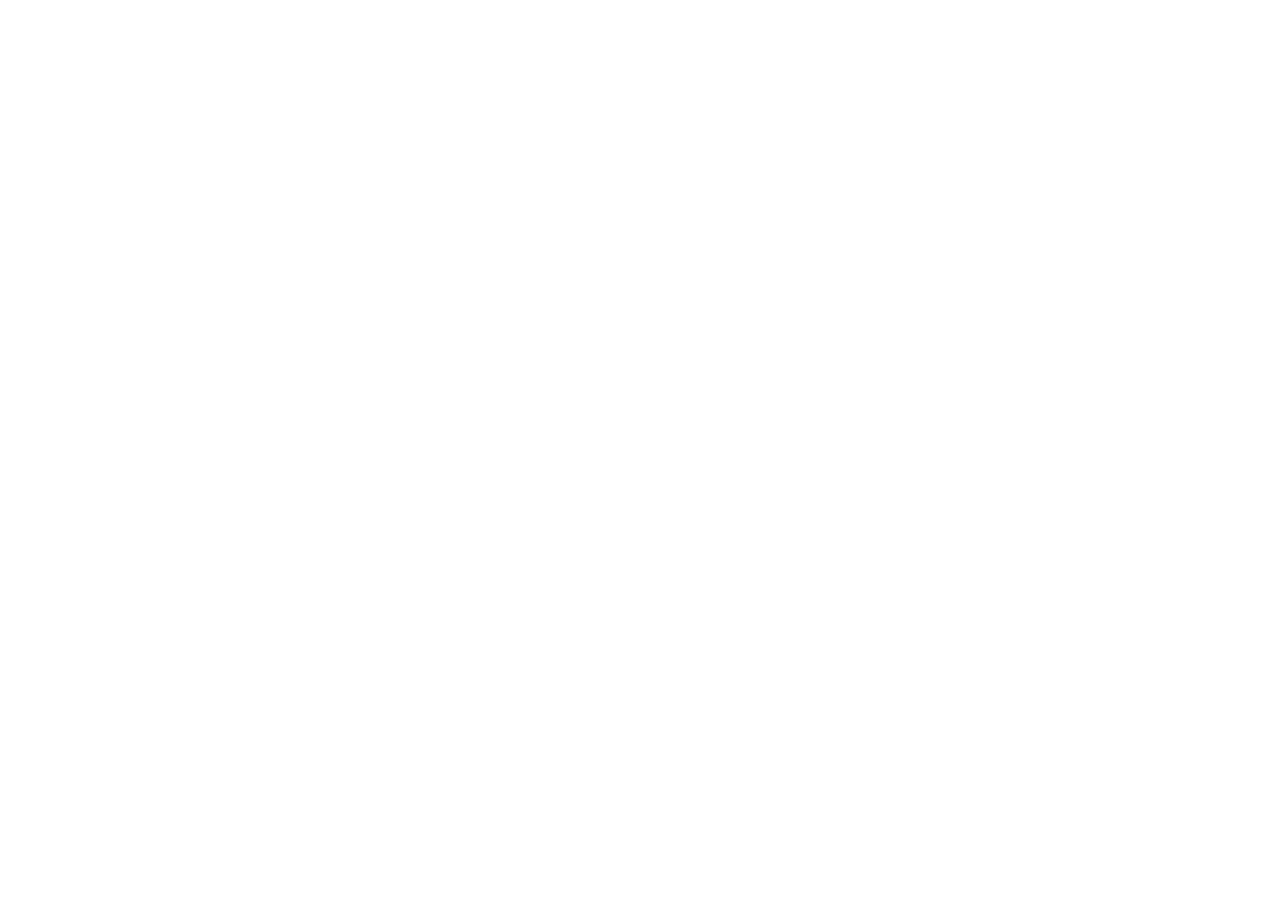
==== #1 drum-kit/index.html @ 9b9a780a "Created base files folders to begin." ====
<!DOCTYPE html>
<html lang="en">
<head>
    <meta charset="UTF-8">
    <meta http-equiv="X-UA-Compatible" content="IE=edge">
    <meta name="viewport" content="width=device-width, initial-scale=1.0">
    <title>JS30 Drum-Kit</title>
</head>
<body>
    <script src="./index.js"></script>
</body>
</html>
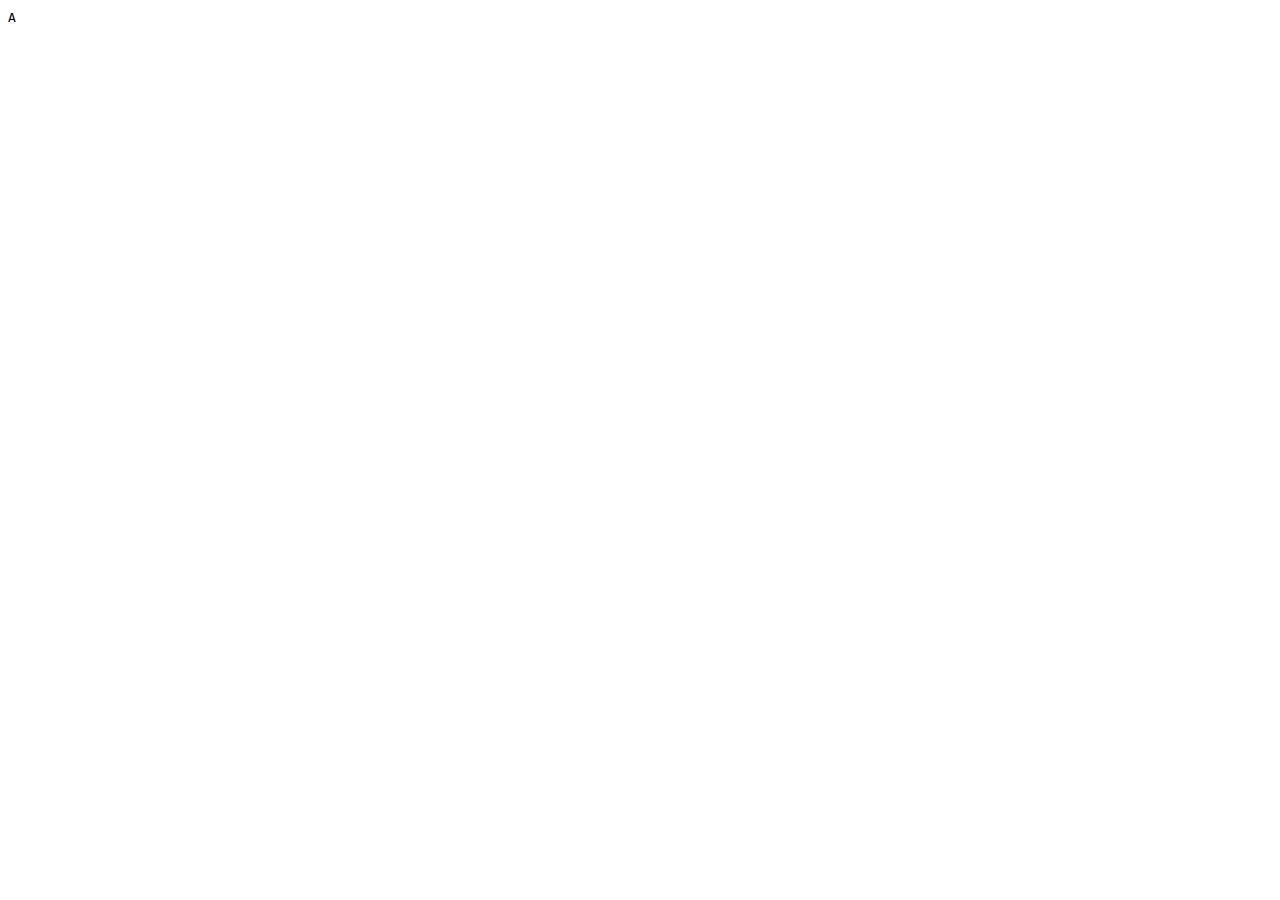
==== commit db45bffd: "Added sound and playing with keys." ====
--- a/#1 drum-kit/index.html
+++ b/#1 drum-kit/index.html
@@ -1,5 +1,5 @@
 <!DOCTYPE html>
-<html lang="en">
+<html lang="tr">
 <head>
     <meta charset="UTF-8">
     <meta http-equiv="X-UA-Compatible" content="IE=edge">
@@ -7,6 +7,25 @@
     <title>JS30 Drum-Kit</title>
 </head>
 <body>
-    <script src="./index.js"></script>
+    <div data-key="a" class="key"><kbd>A</kbd></div>
+    <div data-key="s" class="key"></div>
+    <div data-key="d" class="key"></div>
+    <div data-key="f" class="key"></div>
+    <div data-key="g" class="key"></div>
+    <div data-key="h" class="key"></div>
+    <div data-key="j" class="key"></div>
+    <div data-key="k" class="key"></div>
+    <div data-key="l" class="key"></div>
+    
+    <audio data-key="a" src="sounds/boom.wav"></audio>
+    <audio data-key="s" src="sounds/clap.wav"></audio>
+    <audio data-key="d" src="sounds/hihat.wav"></audio>
+    <audio data-key="f" src="sounds/kick.wav"></audio>
+    <audio data-key="g" src="sounds/openhat.wav"></audio>
+    <audio data-key="h" src="sounds/ride.wav"></audio>
+    <audio data-key="j" src="sounds/snare.wav"></audio>
+    <audio data-key="k" src="sounds/tink.wav"></audio>
+    <audio data-key="l" src="sounds/tom.wav"></audio>
 </body>
+<script src="./index.js"></script>
 </html>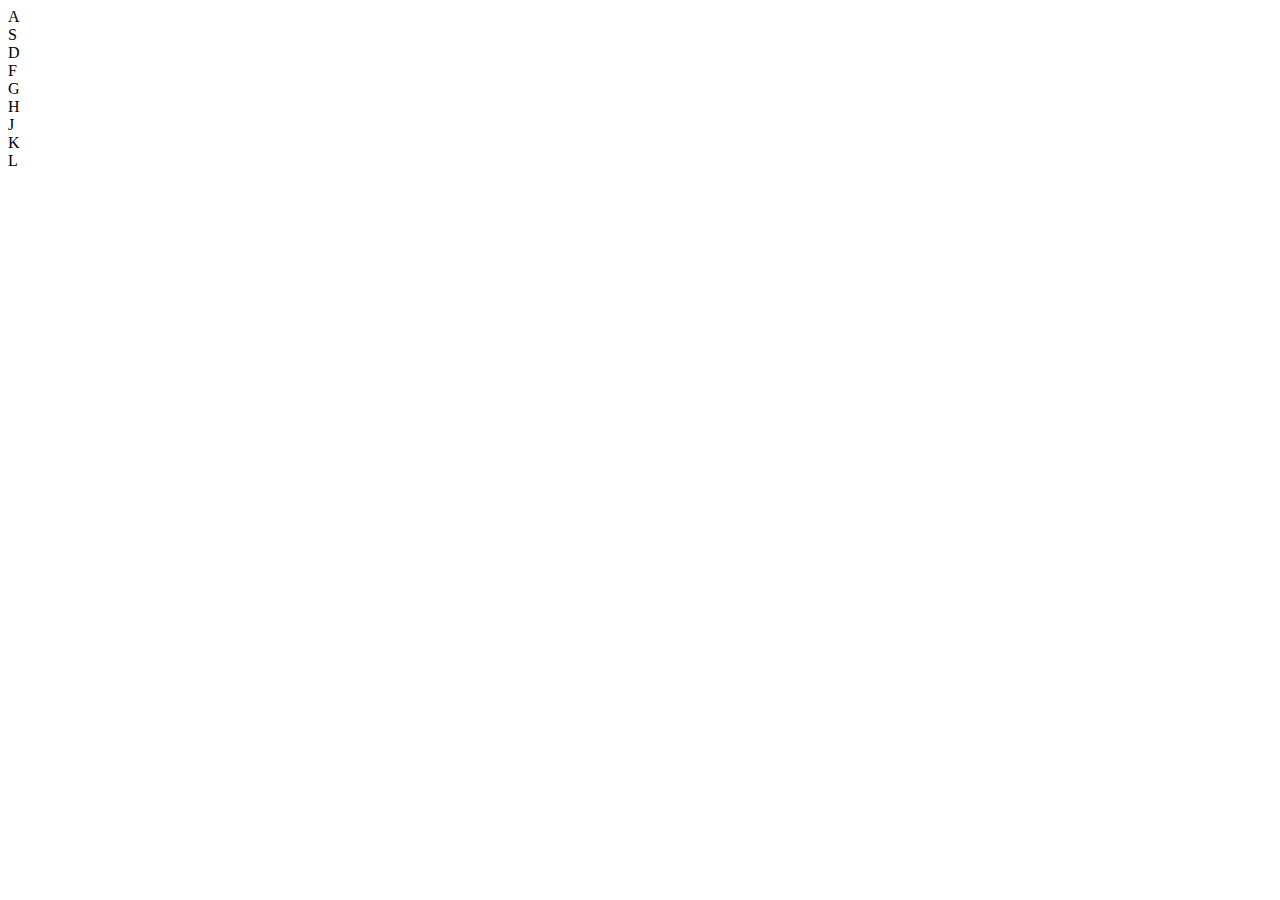
==== commit 80d1bcf0: "Play when pressed key. Added  animateion button when key pressed." ====
--- a/#1 drum-kit/index.html
+++ b/#1 drum-kit/index.html
@@ -1,31 +1,38 @@
 <!DOCTYPE html>
 <html lang="tr">
-<head>
-    <meta charset="UTF-8">
-    <meta http-equiv="X-UA-Compatible" content="IE=edge">
-    <meta name="viewport" content="width=device-width, initial-scale=1.0">
+  <head>
+    <meta charset="UTF-8" />
+    <meta http-equiv="X-UA-Compatible" content="IE=edge" />
+    <meta name="viewport" content="width=device-width, initial-scale=1.0" />
+    <link rel="stylesheet" href="styles/index.css" />
+
     <title>JS30 Drum-Kit</title>
-</head>
-<body>
-    <div data-key="a" class="key"><kbd>A</kbd></div>
-    <div data-key="s" class="key"></div>
-    <div data-key="d" class="key"></div>
-    <div data-key="f" class="key"></div>
-    <div data-key="g" class="key"></div>
-    <div data-key="h" class="key"></div>
-    <div data-key="j" class="key"></div>
-    <div data-key="k" class="key"></div>
-    <div data-key="l" class="key"></div>
-    
-    <audio data-key="a" src="sounds/boom.wav"></audio>
-    <audio data-key="s" src="sounds/clap.wav"></audio>
-    <audio data-key="d" src="sounds/hihat.wav"></audio>
-    <audio data-key="f" src="sounds/kick.wav"></audio>
-    <audio data-key="g" src="sounds/openhat.wav"></audio>
-    <audio data-key="h" src="sounds/ride.wav"></audio>
-    <audio data-key="j" src="sounds/snare.wav"></audio>
-    <audio data-key="k" src="sounds/tink.wav"></audio>
-    <audio data-key="l" src="sounds/tom.wav"></audio>
-</body>
-<script src="./index.js"></script>
-</html>+  </head>
+
+  <body>
+    <div class="keys">
+      <div data-key="a" class="key"><span>A</span></div>
+      <div data-key="s" class="key"><span>S</span></div>
+      <div data-key="d" class="key"><span>D</span></div>
+      <div data-key="f" class="key"><span>F</span></div>
+      <div data-key="g" class="key"><span>G</span></div>
+      <div data-key="h" class="key"><span>H</span></div>
+      <div data-key="j" class="key"><span>J</span></div>
+      <div data-key="k" class="key"><span>K</span></div>
+      <div data-key="l" class="key"><span>L</span></div>
+    </div>
+    <div class="drums">
+        <audio data-key="a" src="sounds/boom.wav"></audio>
+        <audio data-key="s" src="sounds/clap.wav"></audio>
+        <audio data-key="d" src="sounds/hihat.wav"></audio>
+        <audio data-key="f" src="sounds/kick.wav"></audio>
+        <audio data-key="g" src="sounds/openhat.wav"></audio>
+        <audio data-key="h" src="sounds/ride.wav"></audio>
+        <audio data-key="j" src="sounds/snare.wav"></audio>
+        <audio data-key="k" src="sounds/tink.wav"></audio>
+        <audio data-key="l" src="sounds/tom.wav"></audio>
+      </body>
+    </div>
+
+  <script src="scripts/index.js"></script>
+</html>
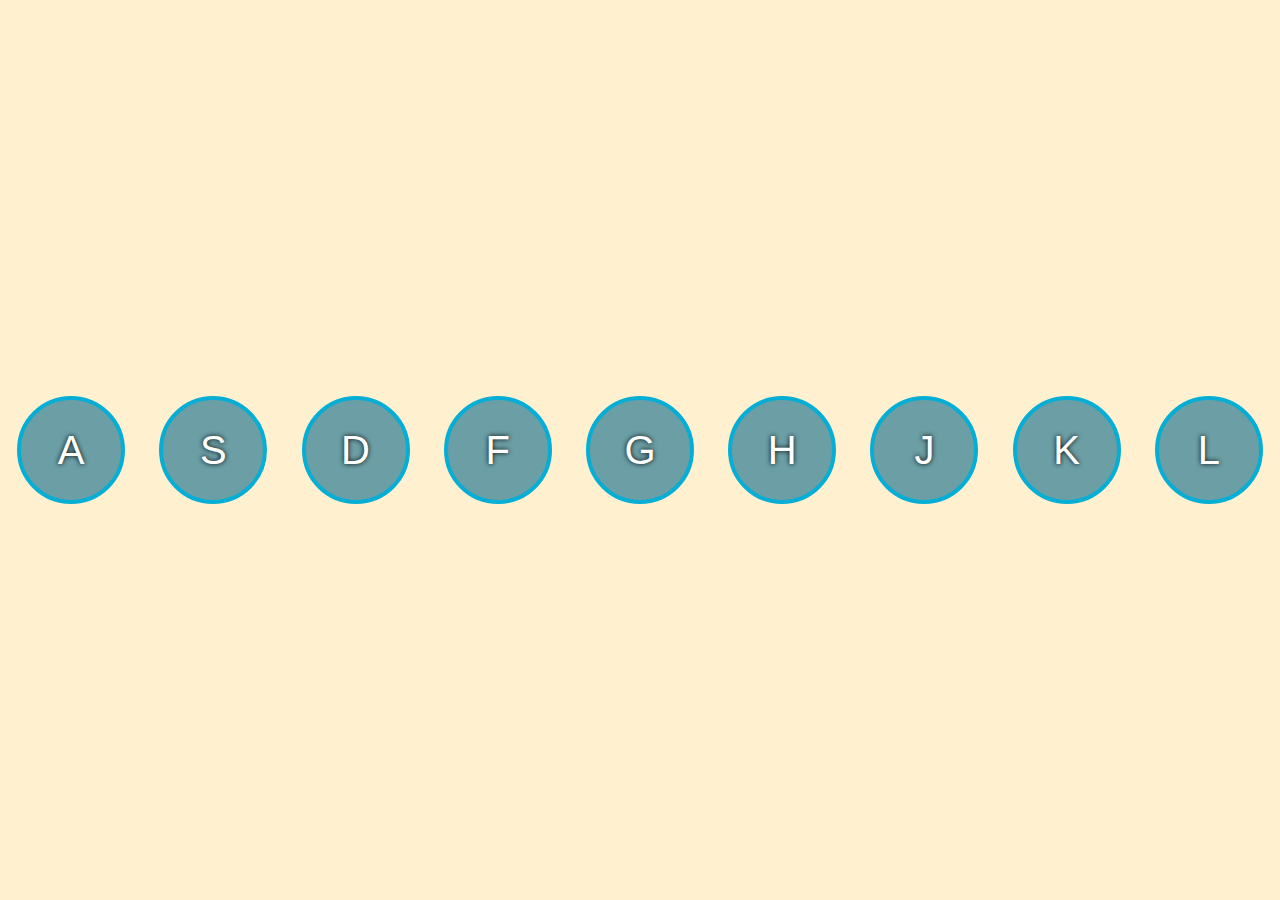
==== commit 6a6aca54: "refactor." ====
--- a/#1 drum-kit/index.html
+++ b/#1 drum-kit/index.html
@@ -22,7 +22,7 @@
       <div data-key="l" class="key"><span>L</span></div>
     </div>
     <div class="drums">
-        <audio data-key="a" src="sounds/boom.wav"></audio>
+        <audio data-key="a" src="sounds/boom.flac"></audio>
         <audio data-key="s" src="sounds/clap.wav"></audio>
         <audio data-key="d" src="sounds/hihat.wav"></audio>
         <audio data-key="f" src="sounds/kick.wav"></audio>
--- a/#1 drum-kit/styles/index.css
+++ b/#1 drum-kit/styles/index.css
@@ -0,0 +1,73 @@
+html {
+  font-size: 10px;
+
+  background-color: #fff1d0;
+}
+
+body,
+html {
+  margin: 0;
+  padding: 0;
+  box-sizing: border-box;
+  font-family: sans-serif;
+}
+
+.keys {
+  display: flex;
+  flex: 1;
+  min-height: 100vh;
+  align-items: center;
+  justify-content: center;
+}
+
+.key {
+  border: 0.4rem solid #06aed5;
+  border-radius: 50%;
+  margin: auto;
+  font-size: 1.5rem;
+  transition: all 0.07s ease;
+  min-width: 100px;
+  min-height: 100px;
+  text-align: center;
+  align-content: center;
+  color: white;
+  background: rgba(8, 103, 136, 0.6);
+  text-shadow: 0 0 0.5rem black;
+}
+
+.playing {
+  border-color: #ffc600;
+  box-shadow: 0 0 1rem #ffc600;
+  animation: pulse 0.7s normal;
+}
+
+span {
+  display: block;
+  text-align: center;
+  padding: 25px 0;
+  font-size: 4rem;
+}
+
+.sound {
+  font-size: 1.2rem;
+  text-transform: uppercase;
+  letter-spacing: 0.1rem;
+  color: #ffc600;
+}
+
+@keyframes pulse {
+  0% {
+    transform: scale(0.95);
+    box-shadow: 0 0 0 0 rgba(0, 0, 0, 0.7);
+  }
+
+  70% {
+    transform: scale(1);
+    box-shadow: 0 0 0 10px rgba(0, 0, 0, 0);
+  }
+
+  100% {
+    transform: scale(0.95);
+    box-shadow: 0 0 0 0 rgba(0, 0, 0, 0);
+  }
+}
